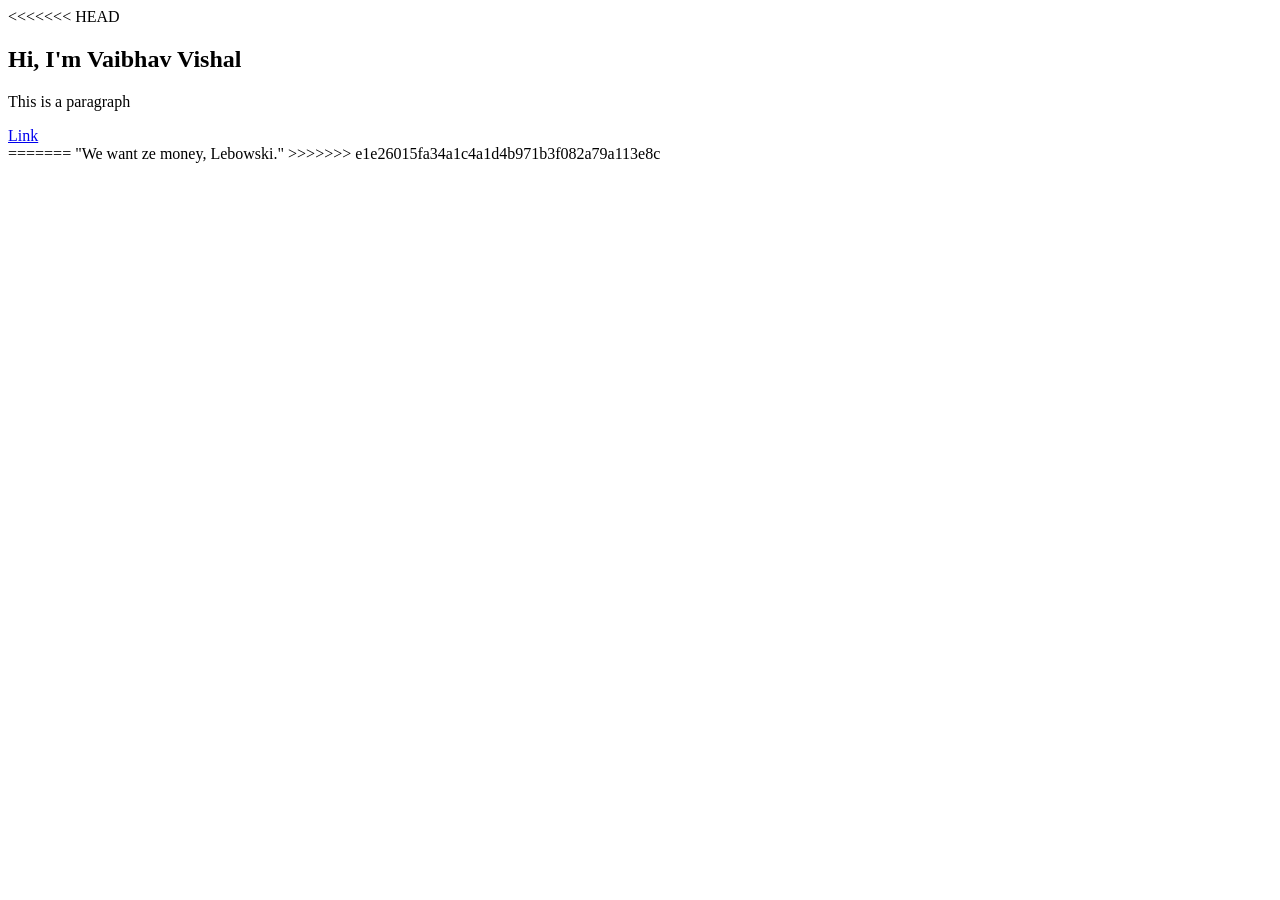
==== index.html @ e4169abc "Merge branch 'master' of https://github.com/vaibowski/vaibowski.github.io" ====
<<<<<<< HEAD
<!DOCTYPE html>
<html>
    <head>
        <title>Vaibhav Vishal</title>

        <meta name="viewport" content="width=device-width, 
        initial-scale=1, maximum-scale=1, minimum-scale=1"/>
        <link rel="stylesheet" type="text/css" href="default.css">
    </head>
    <body>
        <section>
            <div>
                <h1>Hi, I'm Vaibhav Vishal</h1>
                <p>This is a paragraph</p>
                <a href="#">Link</a>
            </div>
        </section>
    </body>
</html>
=======
"We want ze money, Lebowski." 
>>>>>>> e1e26015fa34a1c4a1d4b971b3f082a79a113e8c
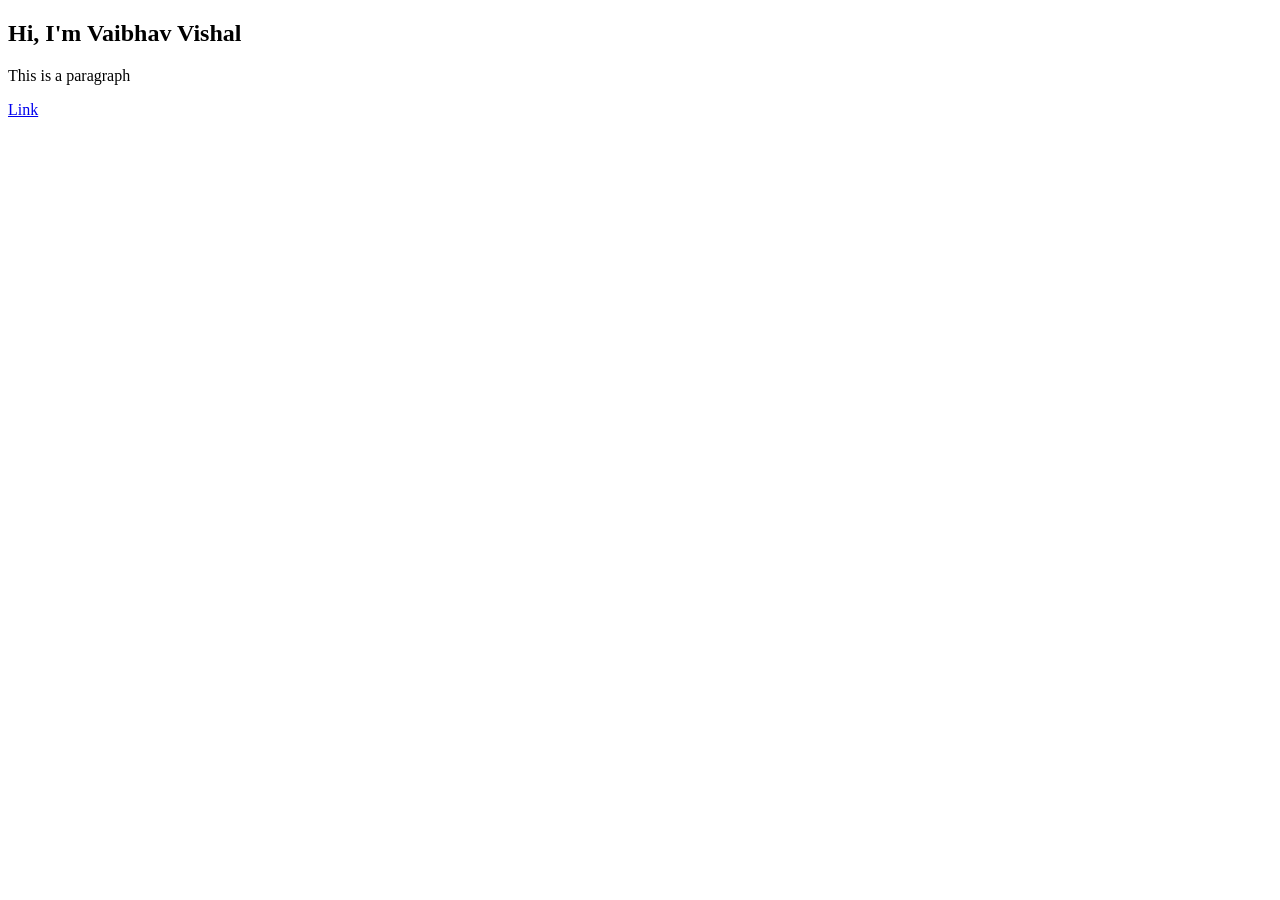
==== commit 0ddda570: "Resolved conflicts" ====
--- a/index.html
+++ b/index.html
@@ -1,4 +1,3 @@
-<<<<<<< HEAD
 <!DOCTYPE html>
 <html>
     <head>
@@ -18,6 +17,3 @@
         </section>
     </body>
 </html>
-=======
-"We want ze money, Lebowski." 
->>>>>>> e1e26015fa34a1c4a1d4b971b3f082a79a113e8c
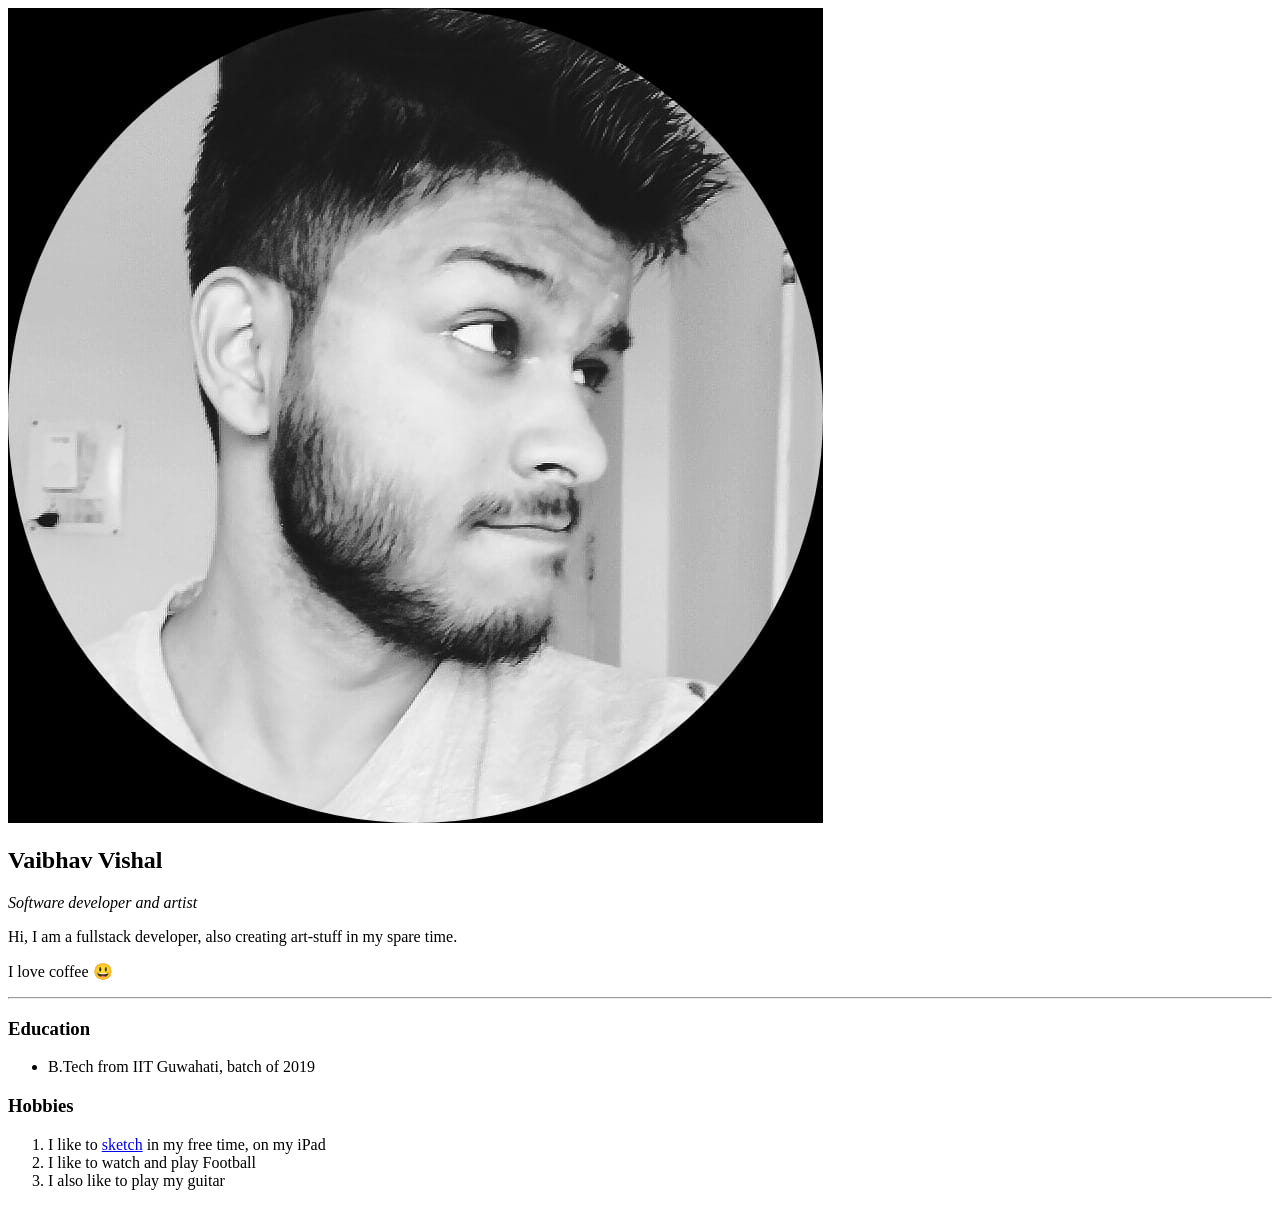
==== commit dd8ad6b8: "Added image and data" ====
--- a/index.html
+++ b/index.html
@@ -1,18 +1,31 @@
 <!DOCTYPE html>
 <html>
     <head>
-        <title>Vaibhav Vishal</title>
+        <title>😃Vaibhav Vishal</title>
 
-        <meta name="viewport" content="width=device-width, 
+        <meta charset = "utf-8" name="viewport" content="width=device-width, 
         initial-scale=1, maximum-scale=1, minimum-scale=1"/>
         <link rel="stylesheet" type="text/css" href="default.css">
     </head>
     <body>
         <section>
             <div>
-                <h1>Hi, I'm Vaibhav Vishal</h1>
-                <p>This is a paragraph</p>
-                <a href="#">Link</a>
+                <img src="/images/vaibhav.jpeg" alt="vaibhav profile picture">
+                <h1>Vaibhav Vishal </h1>
+                <p><em>Software developer and artist</em></p>
+                <p>Hi, I am a fullstack developer, also creating art-stuff in my spare time.</p>
+                <p>I love coffee 😃</p>
+                <hr>
+                <h3>Education</h3>
+                <ul>
+                    <li>B.Tech from IIT Guwahati, batch of 2019</li>
+                </ul>
+                <h3>Hobbies</h3>
+                <ol>
+                    <li>I like to <a href="https://www.instagram.com/p/CJlAYOnlFs5/">sketch</a> in my free time, on my iPad</li>
+                    <li>I like to watch and play Football</li>
+                    <li>I also like to play my guitar</li>
+                </ol>
             </div>
         </section>
     </body>
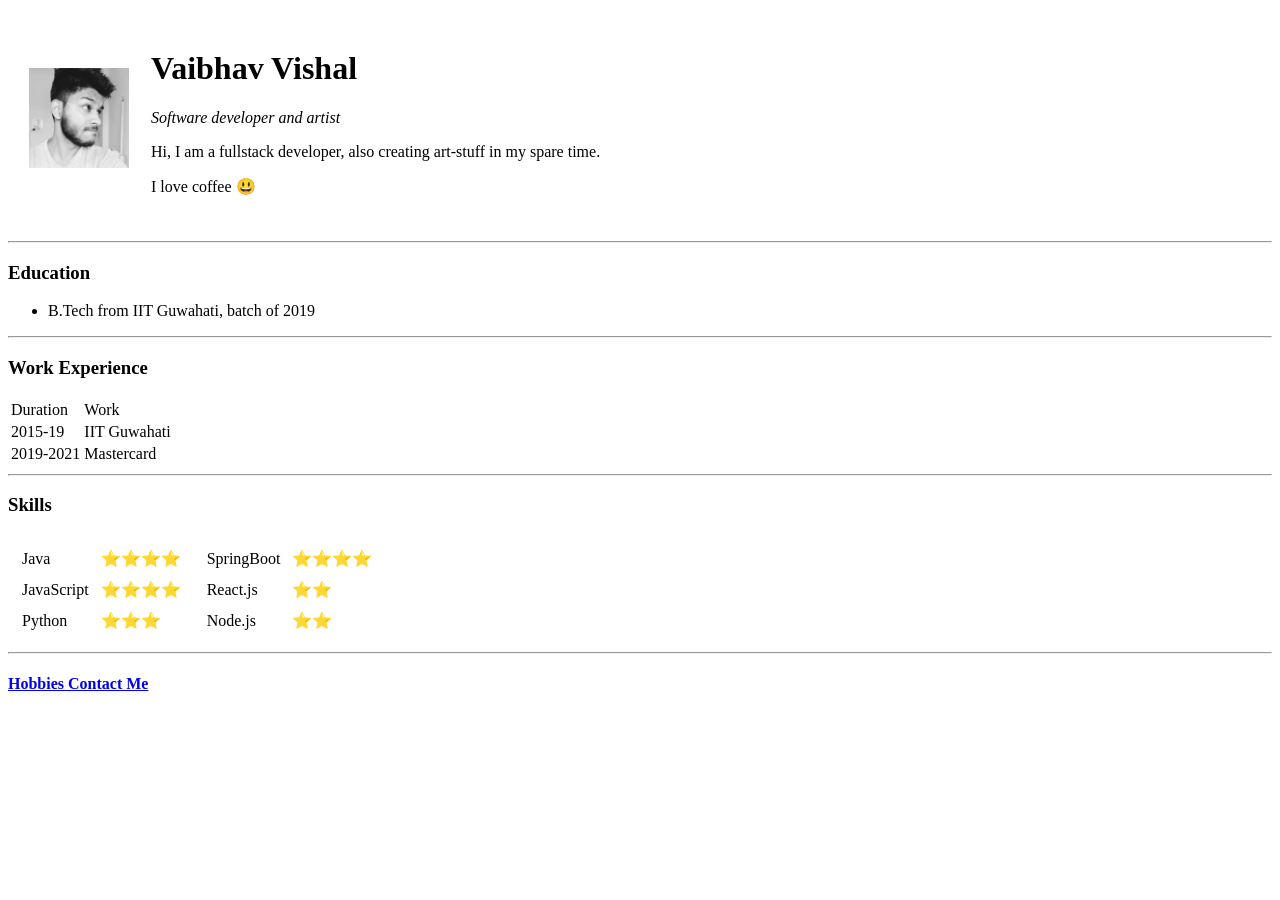
==== commit 851cffb9: "Added contact page, hobbies" ====
--- a/index.html
+++ b/index.html
@@ -8,25 +8,76 @@
         <link rel="stylesheet" type="text/css" href="default.css">
     </head>
     <body>
-        <section>
-            <div>
-                <img src="/images/vaibhav.jpeg" alt="vaibhav profile picture">
-                <h1>Vaibhav Vishal </h1>
-                <p><em>Software developer and artist</em></p>
-                <p>Hi, I am a fullstack developer, also creating art-stuff in my spare time.</p>
-                <p>I love coffee 😃</p>
-                <hr>
-                <h3>Education</h3>
-                <ul>
-                    <li>B.Tech from IIT Guwahati, batch of 2019</li>
-                </ul>
-                <h3>Hobbies</h3>
-                <ol>
-                    <li>I like to <a href="https://www.instagram.com/p/CJlAYOnlFs5/">sketch</a> in my free time, on my iPad</li>
-                    <li>I like to watch and play Football</li>
-                    <li>I also like to play my guitar</li>
-                </ol>
-            </div>
-        </section>
+        <table cellspacing = "20">
+            <tr>
+                <td><img src="images/vaibhav2.jpeg" alt="vaibhav profile picture" width="100" height="100"></td>
+                <td><h1>Vaibhav Vishal </h1>
+                    <p><em>Software developer and artist</em></p>
+                    <p>Hi, I am a fullstack developer, also creating art-stuff in my spare time.</p>
+                    <p>I love coffee 😃</p>
+                </td>
+            </tr>
+        </table>
+        <hr>
+        <h3>Education</h3>
+        <ul>
+            <li>B.Tech from IIT Guwahati, batch of 2019</li>
+        </ul>
+        <hr>
+        <h3>Work Experience</h3>
+        <table>
+            <thead>
+                <tr>
+                    <td>Duration</td>
+                    <td>Work</td>
+                </tr>
+            </thead>
+            <tbody>
+                <tr>
+                    <td>2015-19</td>
+                    <td>IIT Guwahati</td>
+                </tr>
+                <tr>
+                    <td>2019-2021</td>
+                    <td>Mastercard</td>
+                </tr>
+            </tbody>
+        </table>
+        <hr>
+        <h3>Skills</h3>
+        <table>
+            <tr>
+                <td> <table cellspacing = "10">
+                    <tr>
+                        <td>Java</td>
+                        <td>⭐⭐⭐⭐</td>
+                    </tr>
+                    <tr>
+                        <td>JavaScript</td>
+                        <td>⭐⭐⭐⭐</td>
+                    </tr>
+                    <tr>
+                        <td>Python</td>
+                        <td>⭐⭐⭐</td>
+                    </tr>
+                </table></td>
+                <td><table cellspacing = "10">
+                    <tr>
+                        <td>SpringBoot</td>
+                        <td>⭐⭐⭐⭐</td>
+                    </tr>
+                    <tr>
+                        <td>React.js</td>
+                        <td>⭐⭐</td>
+                    </tr>
+                    <tr>
+                        <td>Node.js</td>
+                        <td>⭐⭐</td>
+                    </tr>
+                </table></td>
+            </tr>
+        </table>
+        <hr>
+        <h4><a href="hobbies.html">Hobbies </a> <a href="contact-me.html">Contact Me</a></h4>
     </body>
 </html>
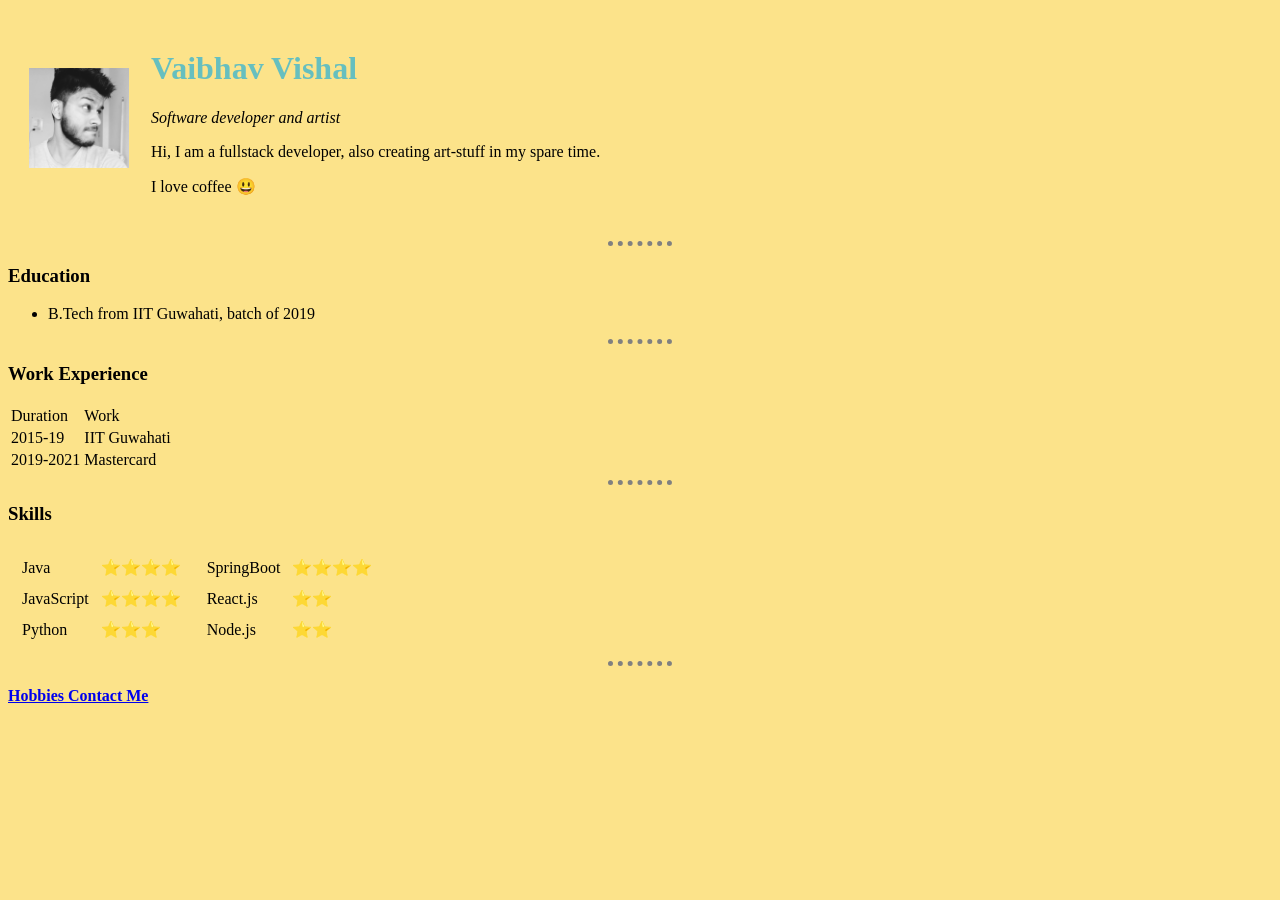
==== commit 6f4590a1: "Added stylesheet" ====
--- a/index.html
+++ b/index.html
@@ -5,7 +5,7 @@
 
         <meta charset = "utf-8" name="viewport" content="width=device-width, 
         initial-scale=1, maximum-scale=1, minimum-scale=1"/>
-        <link rel="stylesheet" type="text/css" href="default.css">
+        <link rel="stylesheet" type="text/css" href="styles.css">
     </head>
     <body>
         <table cellspacing = "20">
--- a/styles.css
+++ b/styles.css
@@ -0,0 +1,12 @@
+body{
+    background-color: #fce38a;
+}
+hr{
+    border-style: dotted none none;
+    width: 5%;
+    border-color: grey;
+    border-width: 5px;
+}
+h1{
+    color: #66bfbf;
+}
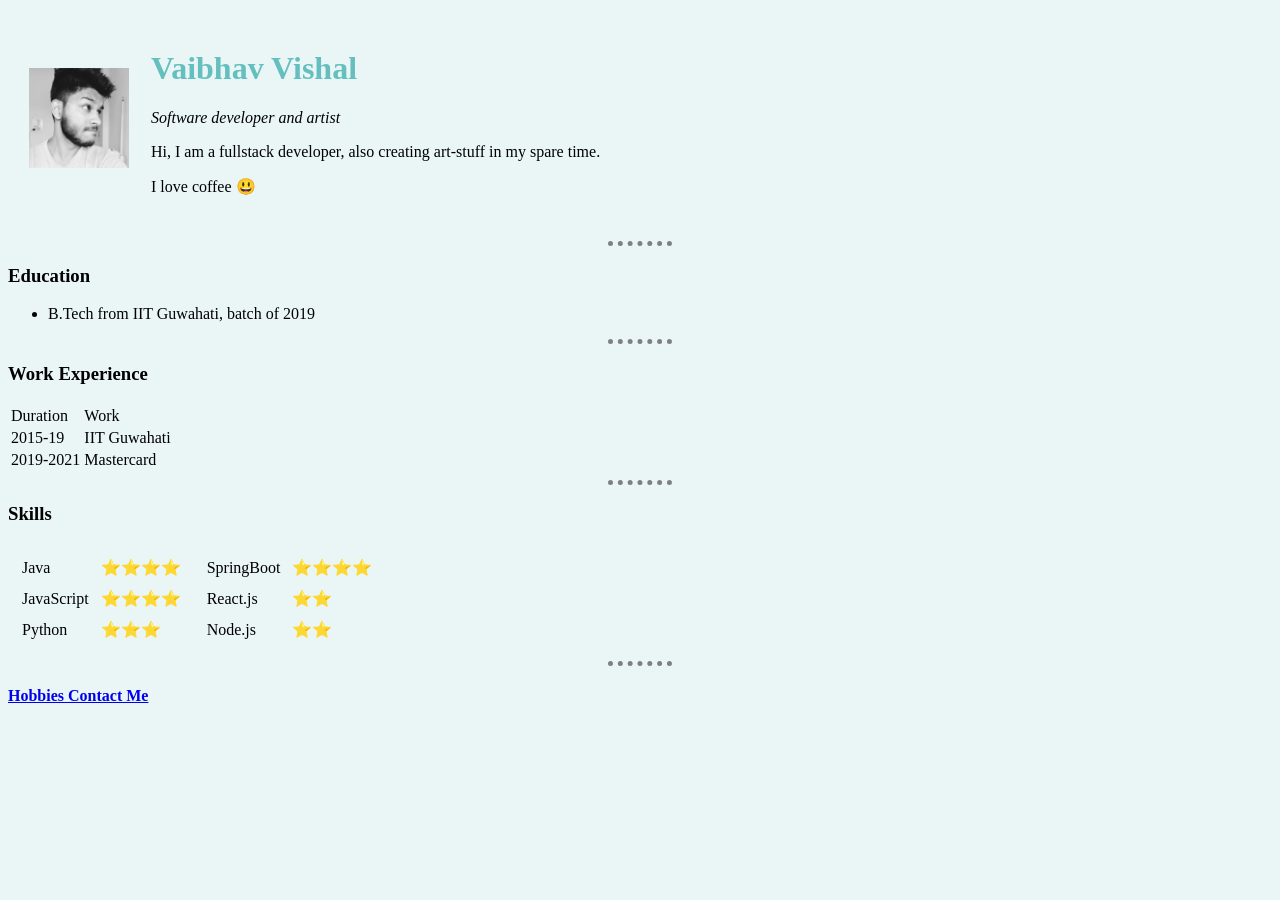
==== commit ba474f8b: "Added styles and favicon" ====
--- a/index.html
+++ b/index.html
@@ -1,11 +1,12 @@
 <!DOCTYPE html>
 <html>
     <head>
-        <title>😃Vaibhav Vishal</title>
+        <title>Vaibhav Vishal</title>
 
         <meta charset = "utf-8" name="viewport" content="width=device-width, 
         initial-scale=1, maximum-scale=1, minimum-scale=1"/>
         <link rel="stylesheet" type="text/css" href="styles.css">
+        <link rel="icon" href="images/favicon.ico">
     </head>
     <body>
         <table cellspacing = "20">
--- a/styles.css
+++ b/styles.css
@@ -1,5 +1,5 @@
 body{
-    background-color: #fce38a;
+    background-color: #EAF6F6;
 }
 hr{
     border-style: dotted none none;
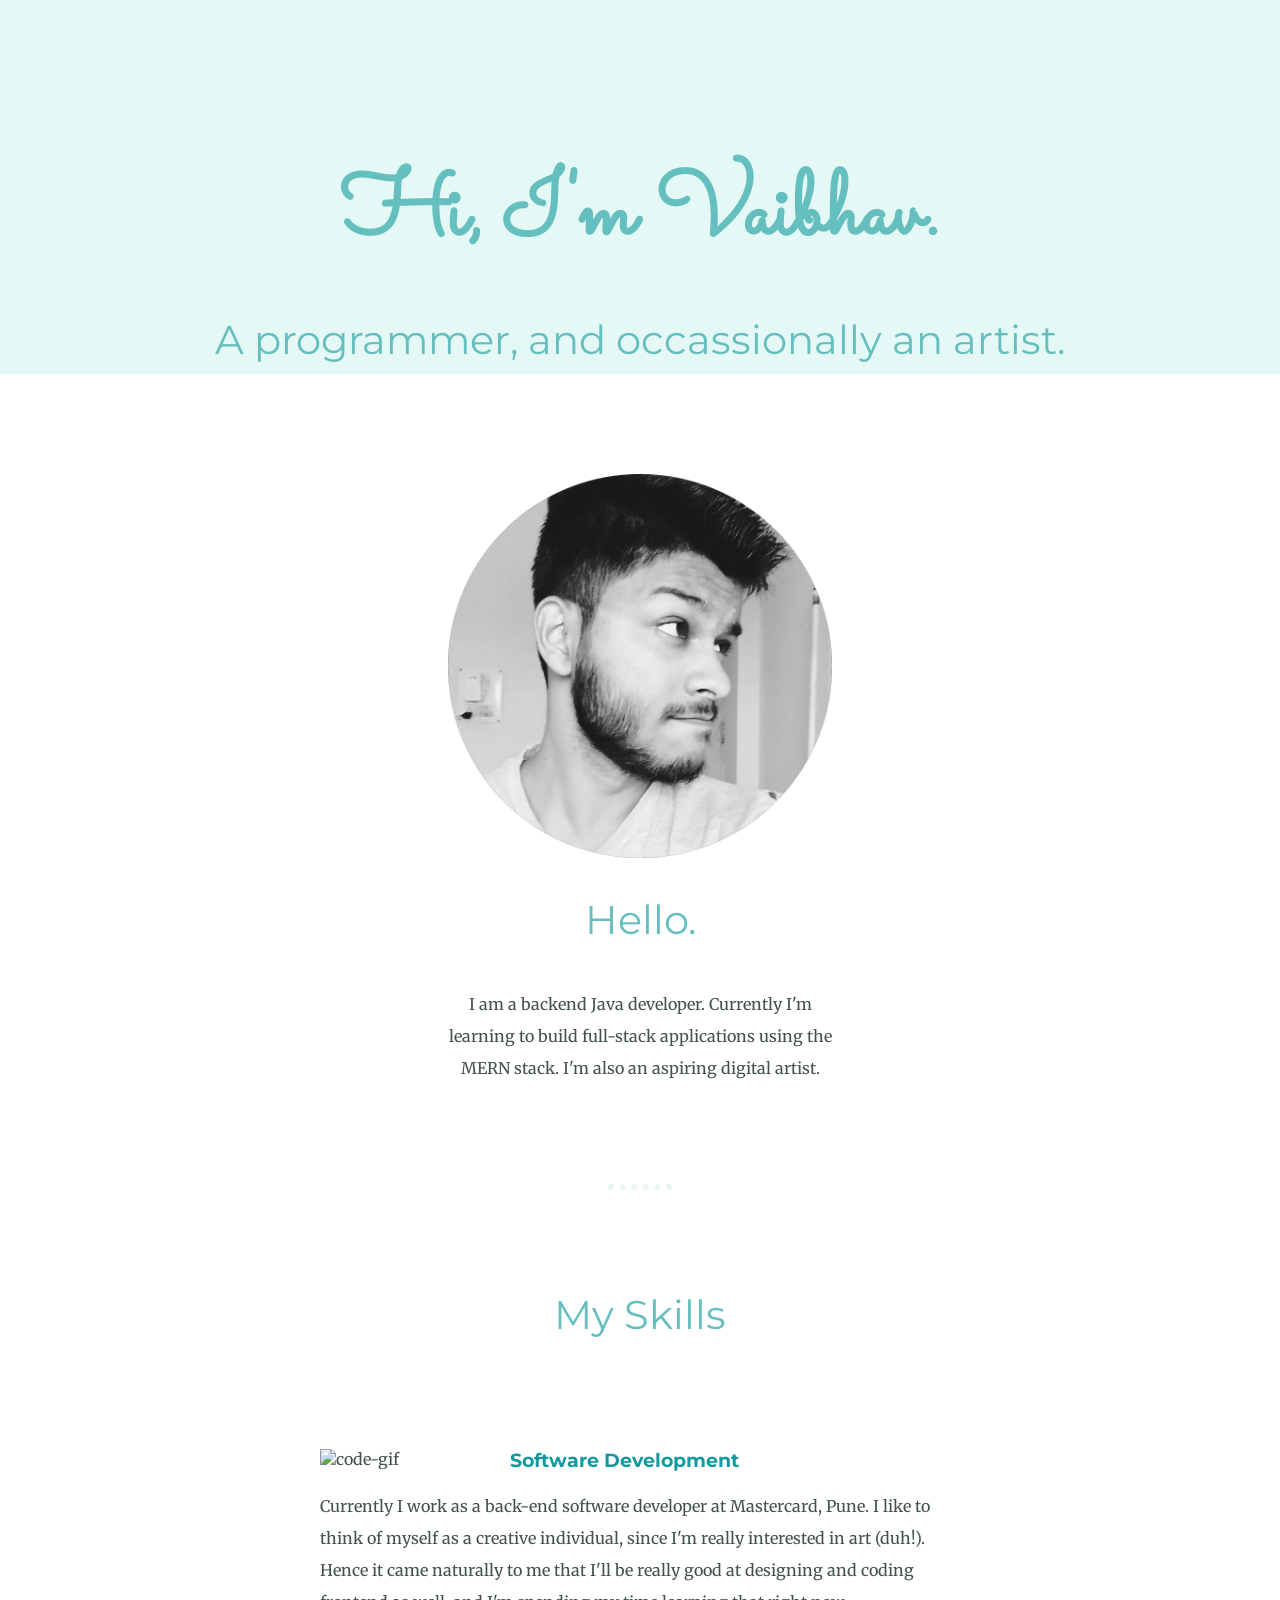
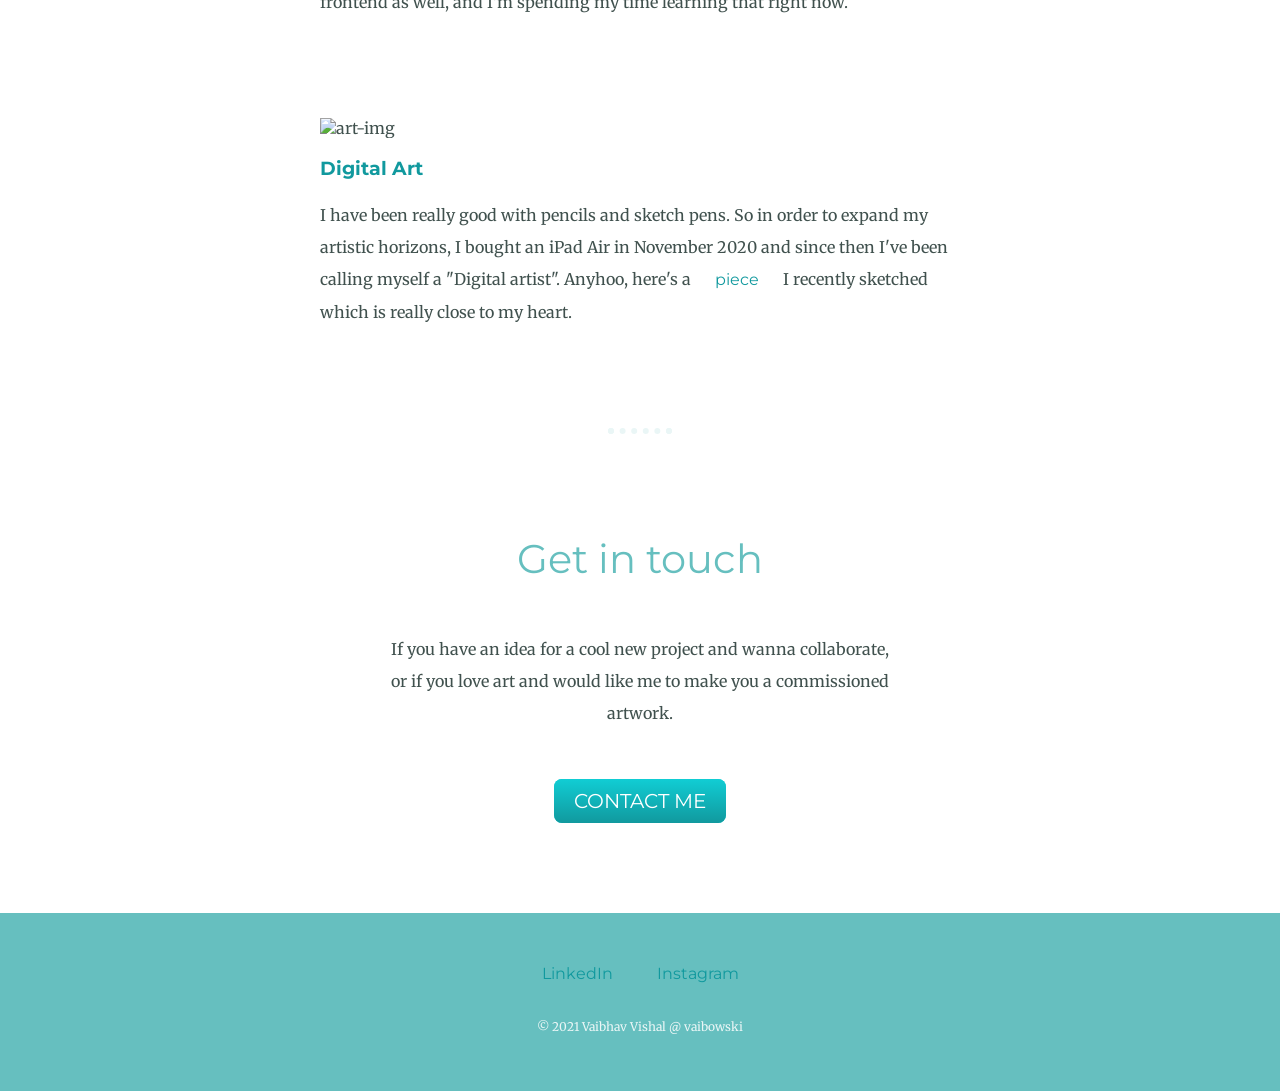
==== commit 96120fcf: "Added containers" ====
--- a/index.html
+++ b/index.html
@@ -6,79 +6,49 @@
         <meta charset = "utf-8" name="viewport" content="width=device-width, 
         initial-scale=1, maximum-scale=1, minimum-scale=1"/>
         <link rel="stylesheet" type="text/css" href="styles.css">
+        <link href="https://fonts.googleapis.com/css?family=Merriweather|Montserrat|Sacramento" rel="stylesheet">
         <link rel="icon" href="images/favicon.ico">
     </head>
     <body>
-        <table cellspacing = "20">
-            <tr>
-                <td><img src="images/vaibhav2.jpeg" alt="vaibhav profile picture" width="100" height="100"></td>
-                <td><h1>Vaibhav Vishal </h1>
-                    <p><em>Software developer and artist</em></p>
-                    <p>Hi, I am a fullstack developer, also creating art-stuff in my spare time.</p>
-                    <p>I love coffee 😃</p>
-                </td>
-            </tr>
-        </table>
-        <hr>
-        <h3>Education</h3>
-        <ul>
-            <li>B.Tech from IIT Guwahati, batch of 2019</li>
-        </ul>
-        <hr>
-        <h3>Work Experience</h3>
-        <table>
-            <thead>
-                <tr>
-                    <td>Duration</td>
-                    <td>Work</td>
-                </tr>
-            </thead>
-            <tbody>
-                <tr>
-                    <td>2015-19</td>
-                    <td>IIT Guwahati</td>
-                </tr>
-                <tr>
-                    <td>2019-2021</td>
-                    <td>Mastercard</td>
-                </tr>
-            </tbody>
-        </table>
-        <hr>
-        <h3>Skills</h3>
-        <table>
-            <tr>
-                <td> <table cellspacing = "10">
-                    <tr>
-                        <td>Java</td>
-                        <td>⭐⭐⭐⭐</td>
-                    </tr>
-                    <tr>
-                        <td>JavaScript</td>
-                        <td>⭐⭐⭐⭐</td>
-                    </tr>
-                    <tr>
-                        <td>Python</td>
-                        <td>⭐⭐⭐</td>
-                    </tr>
-                </table></td>
-                <td><table cellspacing = "10">
-                    <tr>
-                        <td>SpringBoot</td>
-                        <td>⭐⭐⭐⭐</td>
-                    </tr>
-                    <tr>
-                        <td>React.js</td>
-                        <td>⭐⭐</td>
-                    </tr>
-                    <tr>
-                        <td>Node.js</td>
-                        <td>⭐⭐</td>
-                    </tr>
-                </table></td>
-            </tr>
-        </table>
-        <hr>
-        <h4><a href="hobbies.html">Hobbies </a> <a href="contact-me.html">Contact Me</a></h4>
+        <div class="top-container">
+            <div class="title-text">
+                <h1>Hi, I'm Vaibhav.</h1>
+                <h2>A programmer, and occassionally an artist.</h2>
+            </div>
+        </div>
+        
+        <div class="middle-container">
+            <div class="profile">
+                <img class="profile-picture" src="images/vaibhav.png" alt="Vaibhav's profile picture">
+                <h2>Hello.</h2>
+                <p class="intro">I am a backend Java developer. Currently I'm learning to build full-stack applications using the MERN stack. I'm also an aspiring digital artist.</p>
+            </div>
+            <hr>
+            <div class="skills">
+                <h2>My Skills</h2>
+                <div class="skill-row">
+                    <img class="code-img" src="https://media.giphy.com/media/LmNwrBhejkK9EFP504/giphy.gif" alt="code-gif">
+                    <h3>Software Development</h3>
+                    <p>Currently I work as a back-end software developer at Mastercard, Pune. I like to think of myself as a creative individual, since I'm really interested in art (duh!). Hence it came naturally to me that I'll be really good at designing and coding frontend as well, and I'm spending my time learning that right now.</p>
+                </div>
+
+                <div class="skill-row">
+                    <img class="art-img" src="https://media.giphy.com/media/CovFciJgWyxUs/giphy.gif" alt="art-img">
+                    <h3>Digital Art</h3>
+                    <p>I have been really good with pencils and sketch pens. So in order to expand my artistic horizons, I bought an iPad Air in November 2020 and since then I've been calling myself a "Digital artist". Anyhoo, here's a <a href="https://www.instagram.com/p/CJlAYOnlFs5/">piece</a> I recently sketched which is really close to my heart.</p>
+                </div>
+            </div>
+            <hr>
+            <div class="contact-me">
+                <h2>Get in touch</h2>
+                <p class="contact-message">If you have an idea for a cool new project and wanna collaborate, or if you love art and would like me to make you a commissioned artwork.</p>
+                <a class="btn" href="mailto:vaibhavvishal06@gmail.com">CONTACT ME</a>
+            </div>
+        </div>
+        <div class="bottom-container">
+            <a class="footer-link" href="https://www.linkedin.com/in/vaibhavvishal06/">LinkedIn</a>
+            <a class="footer-link" href="https://www.instagram.com/vaibowski/">Instagram</a>
+            <p class="copyright">© 2021 Vaibhav Vishal @ vaibowski</p>
+          </div>
     </body>
 </html>
--- a/styles.css
+++ b/styles.css
@@ -1,12 +1,124 @@
-body{
-    background-color: #EAF6F6;
-}
-hr{
-    border-style: dotted none none;
-    width: 5%;
-    border-color: grey;
-    border-width: 5px;
-}
-h1{
-    color: #66bfbf;
-}+body {
+    color: #40514E;
+    margin: 0;
+    text-align: center;
+    font-family: 'Merriweather', serif;
+  }
+  
+  h1 {
+    color: #66BFBF;
+    font-size: 5.625rem;
+    margin: 50px auto 0 auto;
+    font-family: 'Sacramento', cursive;
+  }
+  
+  h2 {
+    color: #66BFBF;
+    font-family: 'Montserrat', sans-serif;
+    font-size: 2.5rem;
+    font-weight: normal;
+    padding-bottom: 10px;
+  }
+  
+  h3 {
+    color: #11999E;
+    font-family: 'Montserrat', sans-serif;
+  }
+  
+  p {
+    line-height: 2;
+  }
+  
+  hr {
+    border: dotted #EAF6F6 6px;
+    border-bottom: none;
+    width: 4%;
+    margin: 100px auto;
+  }
+  
+  a{
+    color: #11999E;
+    font-family: 'Montserrat', sans-serif;
+    margin: 10px 20px;
+    text-decoration: none;
+  }
+  
+  a:hover {
+    color: #EAF6F6;
+  }
+  
+  .profile-picture{
+    width: 30%;
+    height: auto;
+  }
+
+  .top-container {
+    background-color: #E4F9F5;
+    position: relative;
+    padding-top: 100px;
+  }
+  
+  .middle-container {
+    margin: 100px 0;
+  }
+  
+  .bottom-container {
+    background-color: #66BFBF;
+    padding: 50px 0 20px;
+  }
+  
+  .skill-row {
+    width: 50%;
+    margin: 100px auto 100px auto;
+    text-align: left;
+  }
+  
+  .intro {
+    width: 30%;
+    margin: auto;
+  }
+  
+  .contact-message {
+    width: 40%;
+    margin: 40px auto 60px;
+  }
+  
+  .copyright {
+    color: #EAF6F6;
+    font-size: 0.75rem;
+    padding: 20px 0;
+  }
+  
+  .code-img {
+    width: 25%;
+    float: left;
+    margin-right: 30px;
+  }
+  
+  .btn {
+    background: #11cdd4;
+    background-image: -webkit-linear-gradient(top, #11cdd4, #11999e);
+    background-image: -moz-linear-gradient(top, #11cdd4, #11999e);
+    background-image: -ms-linear-gradient(top, #11cdd4, #11999e);
+    background-image: -o-linear-gradient(top, #11cdd4, #11999e);
+    background-image: linear-gradient(to bottom, #11cdd4, #11999e);
+    -webkit-border-radius: 8;
+    -moz-border-radius: 8;
+    border-radius: 8px;
+    font-family: 'Montserrat', sans-serif;
+    color: #ffffff;
+    font-size: 20px;
+    padding: 10px 20px 10px 20px;
+    text-decoration: none;
+  }
+  
+  .btn:hover {
+    background: #30e3cb;
+    background-image: -webkit-linear-gradient(top, #30e3cb, #2bc4ad);
+    background-image: -moz-linear-gradient(top, #30e3cb, #2bc4ad);
+    background-image: -ms-linear-gradient(top, #30e3cb, #2bc4ad);
+    background-image: -o-linear-gradient(top, #30e3cb, #2bc4ad);
+    background-image: linear-gradient(to bottom, #30e3cb, #2bc4ad);
+    text-decoration: none;
+  }
+  
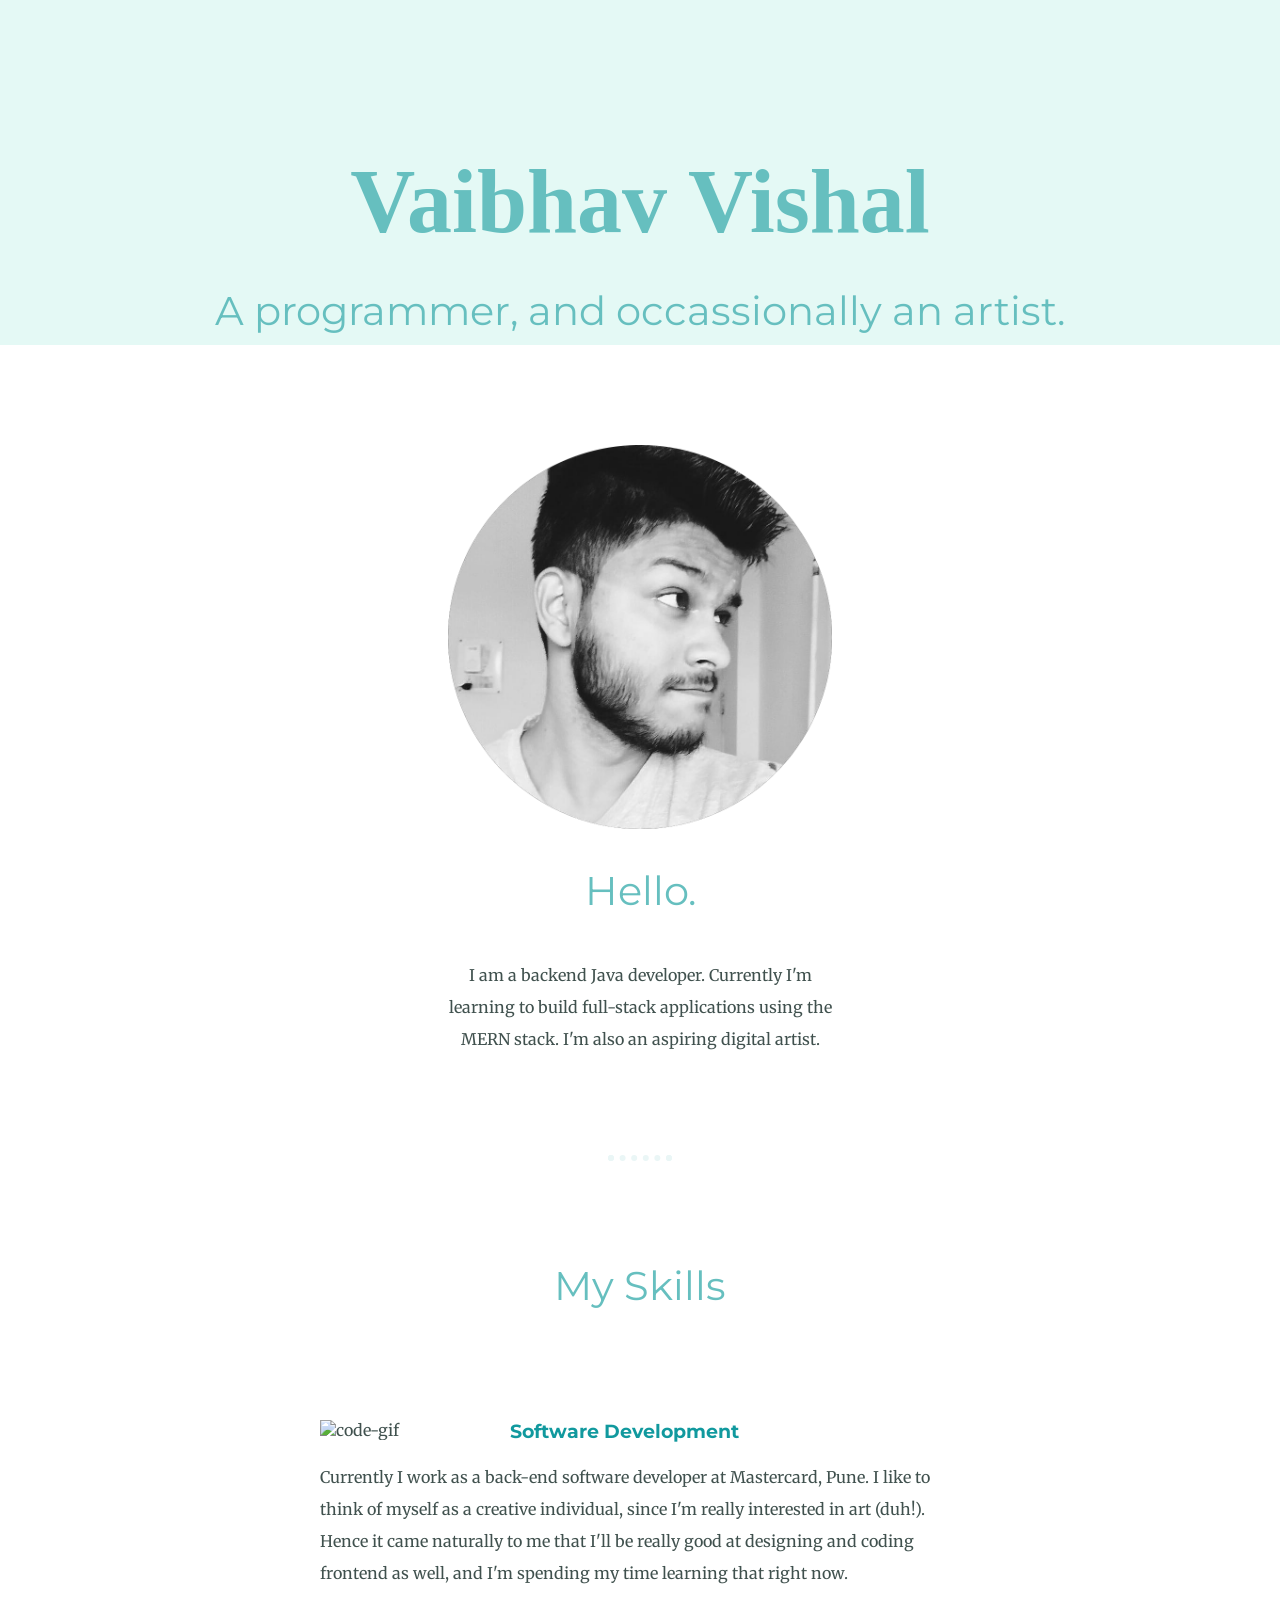
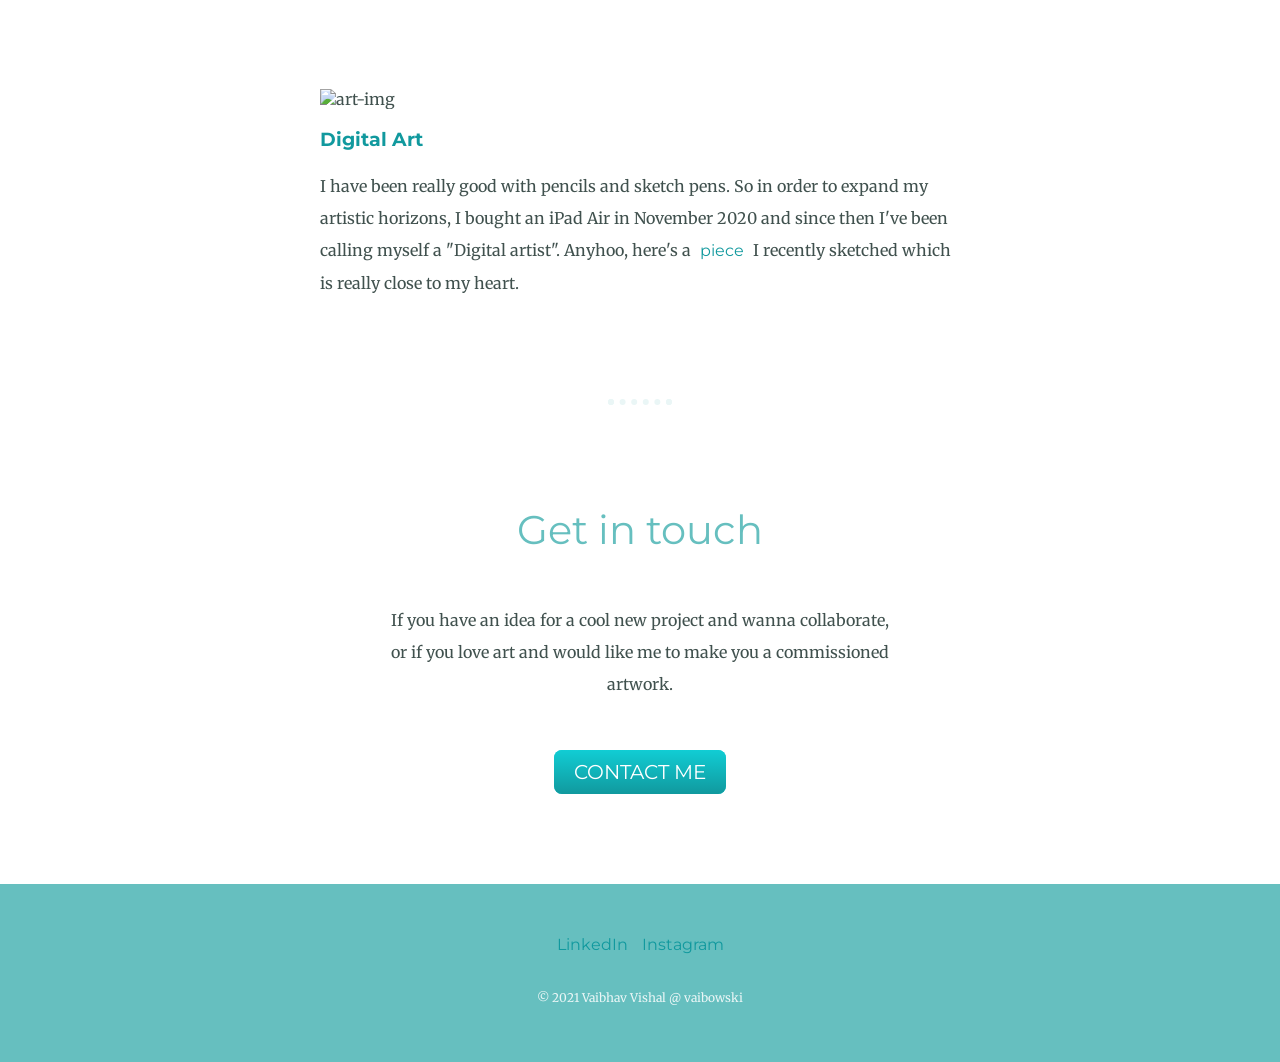
==== commit 2de61f0e: "Update index.html" ====
--- a/index.html
+++ b/index.html
@@ -12,7 +12,7 @@
     <body>
         <div class="top-container">
             <div class="title-text">
-                <h1>Hi, I'm Vaibhav.</h1>
+                <h1>Vaibhav Vishal</h1>
                 <h2>A programmer, and occassionally an artist.</h2>
             </div>
         </div>
--- a/styles.css
+++ b/styles.css
@@ -9,7 +9,7 @@
     color: #66BFBF;
     font-size: 5.625rem;
     margin: 50px auto 0 auto;
-    font-family: 'Sacramento', cursive;
+    font-family: 'Trebuchet MS', cursive;
   }
   
   h2 {
@@ -39,7 +39,7 @@
   a{
     color: #11999E;
     font-family: 'Montserrat', sans-serif;
-    margin: 10px 20px;
+    margin: 2px 5px;
     text-decoration: none;
   }
   
@@ -121,4 +121,4 @@
     background-image: linear-gradient(to bottom, #30e3cb, #2bc4ad);
     text-decoration: none;
   }
-  +  
